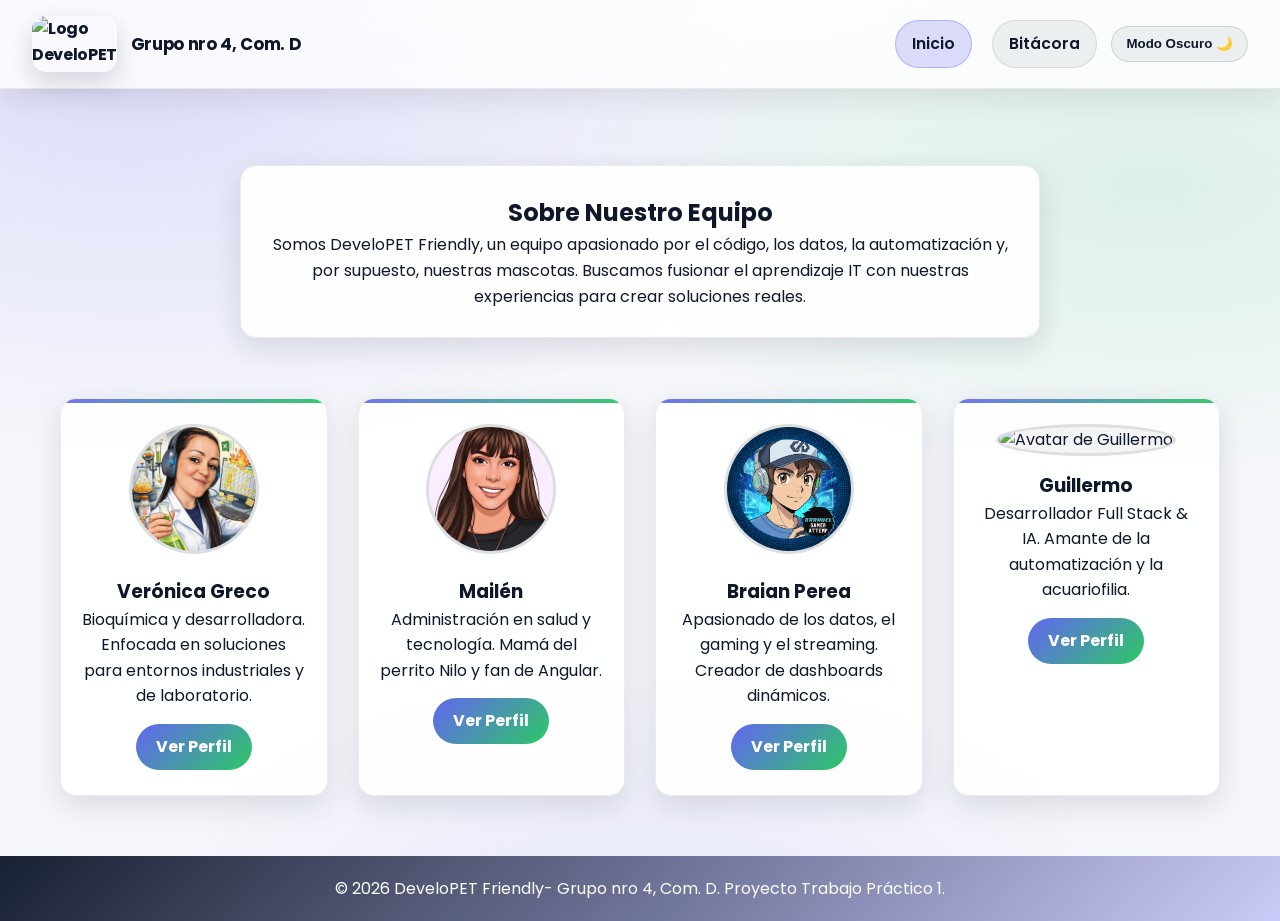
==== index.html @ 92421f8b "feat: actualizar estilos e integrar portafolios de Braian, Vero y Mailén" ====
<!DOCTYPE html>
<html lang="es">
<head>
    <meta charset="UTF-8">
    <meta name="viewport" content="width=device-width, initial-scale=1.0">
    <title>DeveloPET Friendly - TP1</title>
    <link rel="preconnect" href="https://fonts.googleapis.com">
    <link rel="preconnect" href="https://fonts.gstatic.com" crossorigin>
    <link href="https://fonts.googleapis.com/css2?family=Poppins:wght@300;400;500;600;700&family=Roboto:wght@400;700&display=swap" rel="stylesheet">
    <link rel="stylesheet" href="css/styles.css">
</head>
<body class="page-home">
    <header class="site-header">
        <div class="site-brand">
            <a class="brand" href="index.html" aria-label="Ir al inicio">
                <img src="img/logodev.jpeg" alt="Logo DeveloPET Friendly">
                <span class="brand-title">Grupo nro 4, Com. D</span>
            </a>
        </div>

        <nav class="site-nav" aria-label="Navegación principal">
            <ul class="site-links">
                <li><a href="index.html" aria-current="page">Inicio</a></li>
                <li><a href="bitacora.html">Bitácora</a></li>
            </ul>
            <button id="btn-theme" type="button">Modo Oscuro</button>
        </nav>
    </header>

    <main>
        <section class="team-presentation">
            <h2>Sobre Nuestro Equipo</h2>
            <p>Somos DeveloPET Friendly, un equipo apasionado por el código, los datos, la automatización y, por supuesto, nuestras mascotas. Buscamos fusionar el aprendizaje IT con nuestras experiencias para crear soluciones reales.</p>
        </section>

        <section class="team-cards">
            <article class="card card--vero">
                <img src="img/avatar-vero.jpeg" alt="Avatar de Verónica Greco" onerror="this.onerror=null;this.src='img/profile.jpg';">
                <h3>Verónica Greco</h3>
                <p>Bioquímica y desarrolladora. Enfocada en soluciones para entornos industriales y de laboratorio.</p>
                <a href="veronica.html" class="btn-perfil">Ver Perfil</a>
            </article>

            <article class="card card--mailen">
                <img src="img/avatar-mailen.png" alt="Avatar de Mailén" onerror="this.onerror=null;this.src='img/profile.jpg';">
                <h3>Mailén</h3>
                <p>Administración en salud y tecnología. Mamá del perrito Nilo y fan de Angular.</p>
                <a href="mailen.html" class="btn-perfil">Ver Perfil</a>
            </article>

            <article class="card card--braian">
                <img src="img/avatar-braian.png" alt="Avatar de Braian Perea" onerror="this.onerror=null;this.src='img/profile.jpg';">
                <h3>Braian Perea</h3>
                <p>Apasionado de los datos, el gaming y el streaming. Creador de dashboards dinámicos.</p>
                <a href="braian.html" class="btn-perfil">Ver Perfil</a>
            </article>

          <article class="card card--guillermo">
                <img src="img/profile.jpg" alt="Avatar de Guillermo">
                <h3>Guillermo</h3>
                <p>Desarrollador Full Stack & IA. Amante de la automatización y la acuariofilia.</p>
                <a href="guillermo.html" class="btn-perfil">Ver Perfil</a>
            </article>
        </section>
    </main>

    <footer>
        <p>&copy; 2026 DeveloPET Friendly- Grupo nro 4, Com. D. Proyecto Trabajo Práctico 1.</p>
    </footer>

    <script src="js/main.js"></script>
</body>
</html>
---- css/styles.css ----
/* =========================================
   1. RESET Y VARIABLES GLOBALES
   ========================================= */
* {
    margin: 0;
    padding: 0;
    box-sizing: border-box;
}

:root {
    /* Variables generales y del Index/Bitácora */
    --bg-color: #f6f7fb;
    --text-color: #0f172a;
    --header-bg: rgba(255, 255, 255, 0.78);
    --card-bg: rgba(255, 255, 255, 0.9);
    --primary-color: #0f172a;
    --hover-color: #111827;
    --secondary-color: #6366f1;
    
    /* Variables del portafolio individual */
    --accent-color: #22c55e;
    --light-bg: rgba(15, 23, 42, 0.04);
    --white: #ffffff;
    --shadow: 0 10px 30px rgba(15, 23, 42, 0.12);
    --transition: all 0.25s ease;
    --radius: 16px;
}

/* Variables para el Modo Oscuro */
body.dark-mode {
    --bg-color: #0b1020;
    --text-color: #e7eaf3;
    --header-bg: rgba(17, 24, 39, 0.72);
    --card-bg: rgba(17, 24, 39, 0.85);
    --primary-color: #6366f1;
    --hover-color: #4f46e5;
    --secondary-color: #6366f1;
    --light-bg: rgba(231, 234, 243, 0.06);
    --white: #0f172a;
}

/* =========================================
   2. ESTILOS BASE Y ESTRUCTURA (STICKY FOOTER)
   ========================================= */
body {
    font-family: 'Poppins', 'Roboto', sans-serif; /* Poppins principal, Roboto fallback */
    background-color: var(--bg-color);
    background-image:
        radial-gradient(1200px 600px at 10% 10%, rgba(99, 102, 241, 0.16), transparent 60%),
        radial-gradient(1000px 500px at 90% 20%, rgba(34, 197, 94, 0.12), transparent 60%),
        radial-gradient(900px 450px at 50% 100%, rgba(99, 102, 241, 0.10), transparent 55%);
    color: var(--text-color);
    line-height: 1.6;
    transition: background-color 0.3s ease, color 0.3s ease;
    
    /* Sticky Footer: Empuja el footer siempre abajo */
    min-height: 100vh; 
    display: flex;
    flex-direction: column; 
}

main {
    flex: 1; /* Ocupa el espacio restante */
    padding: 1.5rem 0 2.5rem;
}

.page-bitacora .lead {
    text-align: center;
    margin: 1rem auto 2rem;
    max-width: 70ch;
    color: rgba(15, 23, 42, 0.72);
}

body.dark-mode.page-bitacora .lead {
    color: rgba(231, 234, 243, 0.76);
}

.page-home main,
.page-bitacora main {
    padding-top: 2.25rem;
}

body.page-braian {
    --bg: #0b0f1a;
    --bg-2: #131a2b;
    --accent: #00e5ff;
    --accent-2: #7a29ff;
    --text: #e6f1ff;
    background: radial-gradient(1200px 600px at 20% 0%, #0f1730 0%, var(--bg) 60%) fixed,
                linear-gradient(160deg, var(--bg-2), var(--bg));
    color: var(--text);
    font-family: "Ubuntu", system-ui, -apple-system, "Segoe UI", Roboto, "Helvetica Neue", Arial, "Noto Sans", "Apple Color Emoji", "Segoe UI Emoji";
    overflow-x: hidden;
}

body.page-braian main {
    padding: 0;
}

body.page-veronica {
    font-family: "EB Garamond", serif;
    font-size: 1.2rem;
    margin: 0;
    padding: 20px;
    color: #333;
    background-image: url("../img/fondo.png");
    background-repeat: repeat;
    background-size: 700px;
}

body.page-veronica::before {
    content: "";
    position: fixed;
    inset: 0;
    background-color: rgba(255, 255, 255, 0.7);
    z-index: -1;
}

body.page-veronica .contenedor {
    max-width: 1300px;
    margin: 0 auto;
    padding: 0.5rem;
}

body.page-veronica main {
    padding: 0;
}

body.page-veronica header h1 {
    font-family: "Delius Unicase", cursive;
}

body.page-veronica header,
body.page-veronica footer {
    background-color: #457272;
    color: #ffffff;
    text-align: center;
    padding: 1rem;
}

body.page-veronica footer {
    margin-top: 0;
    background: #457272;
}

body.page-veronica nav {
    position: sticky;
    top: 0;
    z-index: 50;
}

body.page-veronica nav ul {
    display: flex;
    justify-content: space-around;
    list-style: none;
    background-color: #3c6e71;
    padding: 0.5rem;
    margin: 0;
}

body.page-veronica nav ul li a {
    color: #ffffff;
    text-decoration: none;
    margin: 0 1rem;
    font-size: 1.2rem;
    transition: color 0.3s ease;
}

body.page-veronica nav ul li a:hover {
    color: #d9d9d9;
}

body.page-veronica section {
    margin-bottom: 2rem;
    scroll-margin-top: 50px;
}

body.page-veronica h2 {
    font-size: 1.2rem;
    border: 2px solid #747976;
    padding: 2px;
    background-color: #dce4df;
    margin: 20px 0;
    text-indent: 5px;
    transition: filter 0.3s ease;
}

body.page-veronica h2:hover {
    filter: brightness(1.2) contrast(1.3) saturate(1.5);
}

body.page-veronica .icono-h2 {
    width: 24px;
    height: 24px;
    vertical-align: middle;
    margin-right: 8px;
    display: inline-block;
}

body.page-veronica img {
    max-width: 100%;
    height: auto;
    display: block;
}

body.page-veronica .sobre-mi-contenido {
    display: flex;
    align-items: center;
    gap: 30px;
}

body.page-veronica .sobre-mi-contenido img {
    max-width: 200px;
    height: auto;
    border-radius: 100px;
    flex-shrink: 0;
    transition: transform 0.5s ease;
}

body.page-veronica .sobre-mi-contenido img:hover {
    transform: rotate(360deg);
}

body.page-veronica .sobre-mi-contenido p {
    margin: 0;
    font-size: 1.5rem;
    align-self: center;
    text-align: justify;
}

body.page-veronica .tarjetas-container {
    display: flex;
    gap: 10rem;
    justify-content: center;
    flex-wrap: wrap;
    width: 100%;
}

body.page-veronica .peliculas-container {
    display: flex;
    gap: 5rem;
    justify-content: center;
    flex-wrap: wrap;
    width: 100%;
}

body.page-veronica .tarjeta,
body.page-veronica .pelicula {
    background-color: #add6cf;
    padding: 2rem;
    border-radius: 8px;
    margin-bottom: 20px;
    transition: transform 0.3s ease;
    text-align: justify;
}

body.page-veronica .pelicula {
    display: flex;
    flex-direction: column;
    justify-content: flex-start;
    align-items: center;
    gap: 0.5rem;
    flex-wrap: wrap;
    max-width: 500px;
    flex: 1 1 250px;
}

body.page-veronica .tarjeta {
    display: flex;
    flex-direction: row;
    align-items: center;
    gap: 1rem;
    max-width: 500px;
}

body.page-veronica .tarjeta:hover,
body.page-veronica .pelicula:hover {
    transform: scale(1.05);
}

body.page-veronica .pelicula h3 {
    align-self: center;
    margin-bottom: 0;
}

body.page-veronica .pelicula img {
    max-width: 60%;
    align-self: center;
}

body.page-veronica .tarjeta img {
    max-width: 40%;
}

body.page-veronica form {
    display: flex;
    flex-direction: column;
    max-width: 300px;
    margin-left: 0;
}

body.page-veronica form input,
body.page-veronica form button {
    margin: 0.5rem 0;
    padding: 0.5rem;
    font-family: inherit;
    font-size: 1rem;
}

body.page-veronica form button,
body.page-veronica button {
    background-color: #3c6e71;
    color: #ffffff;
    border: none;
    cursor: pointer;
    transition: background-color 0.3s ease;
}

body.page-veronica form button:hover,
body.page-veronica button:hover {
    background-color: #2f4f4f;
}

body.page-veronica footer .social-icons {
    margin: 1rem 0;
}

body.page-veronica footer .social-icons a {
    display: inline-block;
    margin: 0 1.5rem;
    transition: transform 0.3s ease, filter 0.3s ease;
}

body.page-veronica footer .social-icons img {
    width: 2rem;
    height: 2rem;
}

body.page-veronica footer .social-icons a:hover {
    transform: scale(1.3);
    filter: brightness(1.2);
}

@media (max-width: 768px) {
    body.page-veronica {
        padding: 10px;
    }

    body.page-veronica .contenedor {
        max-width: 100%;
        padding: 10px;
    }

    body.page-veronica h1 {
        font-size: 1.5rem;
    }

    body.page-veronica h2 {
        font-size: 1.2rem;
    }

    body.page-veronica h3 {
        font-size: 1.2rem;
    }

    body.page-veronica nav ul li {
        margin: 10px 0;
    }

    body.page-veronica nav ul li a {
        font-size: 1rem;
    }

    body.page-veronica .sobre-mi-contenido {
        flex-direction: column;
        text-align: justify;
    }

    body.page-veronica .sobre-mi-contenido img {
        max-width: 150px;
        margin-bottom: 10px;
    }

    body.page-veronica .sobre-mi-contenido p {
        font-size: 1.1rem;
        text-align: justify;
    }

    body.page-veronica .tarjetas-container {
        gap: 1rem;
    }

    body.page-veronica .tarjeta {
        flex-direction: column;
        text-align: justify;
    }

    body.page-veronica .tarjeta img {
        width: 100%;
        max-width: 250px;
        height: auto;
    }

    body.page-veronica .peliculas-container {
        gap: 1.5rem;
    }

    body.page-veronica footer .social-icons a {
        margin: 0 0.3rem;
    }

    body.page-veronica footer .social-icons img {
        width: 1.5rem;
        height: 1.5rem;
    }
}

body.page-mailen {
    font-family: "Roboto", sans-serif;
    line-height: 1.6;
    margin: 10px;
    color: #e0e0e0;
    background-color: #0b0218;
    background-image: none;
}

body.page-mailen main {
    padding: 0;
}

body.page-mailen h1 {
    text-align: center;
    margin-top: 20px;
    color: #9057b9;
}

body.page-mailen nav {
    position: sticky;
    top: 0;
    margin: 0;
    margin-bottom: 20px;
    z-index: 100;
    width: 100%;
    background-color: #190534;
}

body.page-mailen nav ul {
    display: flex;
    justify-content: center;
    list-style: none;
    background-color: #190534;
    padding: 1rem;
    margin: 0;
}

body.page-mailen nav a {
    color: #e0e0e0;
    text-decoration: none;
    margin: 0 15px;
    transition: color 0.3s ease;
    background: none;
    border: 0;
    padding: 0;
    border-radius: 0;
    box-shadow: none;
    display: inline;
    font-weight: 400;
}

body.page-mailen nav a:hover {
    color: #9057b9;
}

body.page-mailen #sobre-mi {
    text-align: center;
    padding: 1rem 1rem;
    max-width: 50rem;
    margin: 0 auto;
}

body.page-mailen h2 {
    font-size: 2rem;
    color: #9057b9;
    margin-left: 2rem;
    margin-bottom: 1rem;
}

body.page-mailen #sobre-mi img {
    width: 200px;
    height: 250px;
    border-radius: 50%;
    border: 5px solid #9057b9;
    object-fit: cover;
    margin-bottom: 1rem;
}

body.page-mailen #sobre-mi p {
    font-size: 1.2rem;
    line-height: 1.5;
    color: #e0e0e0;
}

body.page-mailen .flex-tarjetas-proyectos,
body.page-mailen .flex-tarjetas-peliculas {
    display: flex;
    flex-wrap: nowrap;
    gap: 20px;
    justify-content: space-around;
    padding: 20px;
}

body.page-mailen .tarjeta {
    background: rgb(219, 205, 225);
    color: #190534;
    border-radius: 10px;
    padding: 15px;
    width: 100%;
    max-width: 20rem;
    box-shadow: 0 4px 15px rgba(191, 152, 219, 0.4);
    transition: transform 0.3s ease;
}

body.page-mailen .tarjeta p {
    margin-top: 10px;
    font-size: 1rem;
    color: #582d90;
    padding: 0;
}

body.page-mailen .tarjeta:hover {
    transform: translateY(-10px);
    box-shadow: 0 4px 15px rgba(191, 152, 219, 0.4);
}

body.page-mailen .tarjeta img {
    width: 100%;
    height: 150px;
    object-fit: cover;
    border-radius: 6px;
}

body.page-mailen #habilidades {
    padding: 3rem 1rem;
    text-align: center;
}

body.page-mailen .contenedor-tabla {
    max-width: 50rem;
    margin: auto;
    overflow-x: auto;
    padding: 10px;
}

body.page-mailen .tabla-habilidades {
    width: 100%;
    max-width: 50rem;
    border-collapse: collapse;
    background-color: #190534;
    color: #e0e0e0;
}

body.page-mailen .tabla-habilidades th {
    background-color: #9057b9;
    color: #ffffff;
    font-weight: bold;
    text-transform: uppercase;
}

body.page-mailen .tabla-habilidades th,
body.page-mailen .tabla-habilidades td {
    padding: 1rem;
    text-align: center;
    border: 1px solid #9057b9;
}

body.page-mailen #contacto {
    padding: 3rem 1rem;
    text-align: center;
}

body.page-mailen form {
    display: flex;
    flex-direction: column;
    max-width: 30rem;
    margin: 0 auto;
    background-color: #2f0c5ce6;
    padding: 2rem;
    border-radius: 8px;
    box-shadow: 0 4px 15px rgba(191, 152, 219, 0.4);
    text-align: left;
}

body.page-mailen label {
    color: #e0e0e0;
    margin-bottom: 0.5rem;
    font-weight: bold;
}

body.page-mailen input,
body.page-mailen textarea {
    margin-bottom: 1.5rem;
    padding: 10px;
    border: 1px solid #9057b9;
    border-radius: 4px;
    background-color: rgba(255, 255, 255, 0.773);
    color: #190534;
    font-size: 1rem;
    font-family: inherit;
}

body.page-mailen .btn-enviar {
    background-color: #27ae60;
    color: #ffffff;
    border: none;
    padding: 10px;
    cursor: pointer;
    border-radius: 8px;
    font-weight: bold;
    transition: background-color 0.3s ease;
}

body.page-mailen .btn-enviar:hover {
    background-color: #219150;
}

body.page-mailen footer {
    text-align: center;
    padding: 20px;
    background-color: #190534;
    color: #ffffff;
    margin-top: 0;
}

@media (max-width: 600px) {
    body.page-mailen nav ul {
        flex-direction: row;
        flex-wrap: wrap;
        gap: 10px;
        padding: 10px;
    }

    body.page-mailen .tabla-habilidades th,
    body.page-mailen .tabla-habilidades td {
        padding: 0.5rem 0.2rem;
        font-size: 0.85rem;
        word-wrap: break-word;
    }

    body.page-mailen .flex-tarjetas-proyectos,
    body.page-mailen .flex-tarjetas-peliculas {
        flex-direction: column;
        align-items: center;
        flex-wrap: wrap;
    }

    body.page-mailen #contacto h2 {
        margin-left: 0;
    }
}

body.page-braian a {
    color: var(--accent);
    text-decoration: none;
}

body.page-braian a:hover {
    color: #9af8ff;
}

body.page-braian a:focus-visible {
    outline: 3px solid rgba(0, 229, 255, 0.35);
    outline-offset: 3px;
    border-radius: 10px;
}

body.page-braian header .brand-title {
    color: var(--text);
}

body.page-braian .navbar {
    backdrop-filter: saturate(140%) blur(6px);
    border-bottom: 1px solid rgba(122, 41, 255, 0.25);
    box-shadow: 0 0 0 1px rgba(0, 229, 255, 0.06) inset, 0 6px 30px rgba(0,0,0,0.35);
}

body.page-braian .navbar .nav-link {
    font-weight: 500;
}

body.page-braian .navbar .nav-link.active,
body.page-braian .navbar .nav-link:hover {
    color: var(--accent);
}

body.page-braian section {
    padding-top: 4rem;
    padding-bottom: 4rem;
    scroll-margin-top: 84px;
}

body.page-braian section h2 {
    font-weight: 700;
    letter-spacing: 0.5px;
    color: var(--text);
    text-shadow: 0 0 8px rgba(0, 229, 255, 0.5), 0 0 18px rgba(122, 41, 255, 0.35);
}

body.page-braian .card.bg-dark {
    background-color: #0f1a2b !important;
    border: 1px solid rgba(0, 229, 255, 0.12);
    box-shadow: 0 10px 24px rgba(0,0,0,0.35);
}

body.page-braian .card.bg-dark .card-title {
    color: var(--text);
}

body.page-braian .card.bg-dark .card-text {
    color: #cfe8ff;
}

body.page-braian .card.bg-dark:hover {
    transform: translateY(-4px);
    transition: transform .2s ease;
    border-color: rgba(122, 41, 255, 0.35);
}

body.page-braian .badge-accent {
    background: linear-gradient(45deg, var(--accent), var(--accent-2));
    color: #0b0f1a;
}

body.page-braian .table-dark {
    --bs-table-bg: #0f1a2b;
    --bs-table-striped-bg: #0c1422;
    --bs-table-striped-color: var(--text);
    --bs-table-color: var(--text);
}

body.page-braian .footer {
    border-top: 1px solid rgba(0, 229, 255, 0.1);
    background: #0b0f1a;
    color: #c9e6ff;
}

body.page-braian .avatar {
    border: 2px solid rgba(0, 229, 255, 0.25);
    box-shadow: 0 0 20px rgba(122, 41, 255, 0.25);
}

@media (max-width: 576px) {
    body.page-braian header img {
        max-height: 56px !important;
        height: auto !important;
        width: auto;
    }
    body.page-braian header .brand-title {
        font-size: 1rem;
    }
    body.page-braian .navbar .navbar-brand span {
        font-size: 1rem;
    }
    body.page-braian section {
        padding-top: 2rem;
        padding-bottom: 2rem;
        scroll-margin-top: 72px;
    }
    body.page-braian #habilidades .table {
        font-size: 0.9rem;
    }
    body.page-braian #contacto .btn {
        width: 100%;
    }
}

@media (min-width: 577px) and (max-width: 768px) {
    body.page-braian header img {
        max-height: 72px;
    }
    body.page-braian section {
        padding-top: 3rem;
        padding-bottom: 3rem;
    }
}

a {
    color: inherit;
}

a:focus-visible,
button:focus-visible {
    outline: 3px solid rgba(99, 102, 241, 0.55);
    outline-offset: 3px;
    border-radius: 12px;
}

body:not(.page-braian) .container {
    max-width: 1200px;
    margin: 0 auto;
    padding: 0 20px;
    width: 100%;
}

.section {
    padding: 4rem 0;
    border-bottom: 1px solid rgba(0,0,0,0.1);
}

.section h2 {
    text-align: center;
    margin-bottom: 2rem;
    color: var(--primary-color);
    font-size: 2rem;
    font-weight: 600;
}

/* =========================================
   3. CABECERA (HEADER) Y NAVEGACIÓN
   ========================================= */
.site-header {
    display: flex;
    justify-content: space-between;
    align-items: center;
    background-color: var(--header-bg);
    padding: 1rem 2rem;
    box-shadow: 0 10px 30px rgba(15, 23, 42, 0.10);
    position: sticky;
    top: 0;
    z-index: 120;
    border-bottom: 1px solid rgba(15, 23, 42, 0.08);
    backdrop-filter: blur(14px);
}

/* Variante Header Portafolio (Clase .header) */
.header {
    display: flex;
    justify-content: center; /* Centra el logo en el portafolio */
    align-items: center;
    background-color: var(--primary-color);
    color: #ffffff;
    padding: 1rem 2rem;
    box-shadow: 0 10px 30px rgba(15, 23, 42, 0.10);
}

body.dark-mode .site-header {
    border-bottom-color: rgba(231, 234, 243, 0.10);
}

.site-brand {
    display: flex;
    align-items: center;
}

.brand {
    display: inline-flex;
    align-items: center;
    gap: 0.85rem;
    text-decoration: none;
    color: var(--text-color);
    font-weight: 700;
    letter-spacing: -0.02em;
}

.brand img {
    width: 85px;
    height: 56px;
    border-radius: 14px;
    object-fit: cover;
    box-shadow: 0 10px 24px rgba(15, 23, 42, 0.16);
}

.brand-title {
    font-size: 1.05rem;
}

#paw-rain {
    position: fixed;
    inset: 0;
    pointer-events: none;
    overflow: hidden;
    z-index: 9999;
}

.paw-print {
    position: absolute;
    top: -60px;
    left: 50%;
    font-size: var(--paw-size, 20px);
    opacity: var(--paw-opacity, 0.8);
    transform: translate3d(0, -40px, 0) rotate(var(--paw-rot, 0deg));
    filter: drop-shadow(0 12px 18px rgba(15, 23, 42, 0.20));
    animation: paw-fall var(--paw-duration, 1.2s) ease-in var(--paw-delay, 0s) forwards;
    will-change: transform, opacity;
}

body.dark-mode .paw-print {
    filter: drop-shadow(0 14px 22px rgba(0, 0, 0, 0.45));
}

@keyframes paw-fall {
    0% {
        transform: translate3d(0, -40px, 0) rotate(var(--paw-rot, 0deg));
        opacity: 0;
    }
    12% {
        opacity: var(--paw-opacity, 0.8);
    }
    100% {
        transform: translate3d(var(--paw-drift, 0px), calc(100vh + 120px), 0) rotate(calc(var(--paw-rot, 0deg) + 80deg));
        opacity: 0;
    }
}

@media (prefers-reduced-motion: reduce) {
    #paw-rain {
        display: none;
    }
}

#page-loader {
    position: fixed;
    inset: 0;
    display: flex;
    align-items: center;
    justify-content: center;
    background: rgba(15, 23, 42, 0.26);
    backdrop-filter: blur(10px);
    opacity: 0;
    pointer-events: none;
    transition: opacity 0.2s ease;
    z-index: 10000;
}

body.dark-mode #page-loader {
    background: rgba(2, 6, 23, 0.55);
}

#page-loader[data-visible="true"] {
    opacity: 1;
    pointer-events: auto;
}

body.is-loading {
    overflow: hidden;
}

.loader-panel {
    width: min(520px, calc(100vw - 40px));
    background: var(--card-bg);
    border: 1px solid rgba(15, 23, 42, 0.10);
    border-radius: var(--radius);
    box-shadow: var(--shadow);
    padding: 16px 16px 14px;
    position: relative;
    overflow: hidden;
}

body.dark-mode .loader-panel {
    border-color: rgba(231, 234, 243, 0.10);
}

.loader-scan {
    position: absolute;
    inset: -40% -40%;
    background: linear-gradient(135deg, transparent 44%, rgba(99, 102, 241, 0.14) 50%, transparent 56%);
    animation: loader-scan 1.35s linear infinite;
    opacity: 0.9;
}

.loader-top {
    display: flex;
    align-items: center;
    justify-content: space-between;
    gap: 12px;
    position: relative;
    z-index: 1;
}

.loader-dots {
    display: inline-flex;
    align-items: center;
    gap: 6px;
}

.loader-dot {
    width: 10px;
    height: 10px;
    border-radius: 999px;
    background: rgba(15, 23, 42, 0.16);
}

body.dark-mode .loader-dot {
    background: rgba(231, 234, 243, 0.16);
}

.loader-dot.is-red { background: rgba(239, 68, 68, 0.75); }
.loader-dot.is-yellow { background: rgba(245, 158, 11, 0.75); }
.loader-dot.is-green { background: rgba(34, 197, 94, 0.75); }

.loader-title {
    font-weight: 700;
    letter-spacing: -0.01em;
}

.loader-code {
    margin-top: 12px;
    font-family: ui-monospace, SFMono-Regular, Menlo, Monaco, Consolas, "Liberation Mono", "Courier New", monospace;
    font-size: 0.9rem;
    color: rgba(15, 23, 42, 0.72);
    position: relative;
    z-index: 1;
}

body.dark-mode .loader-code {
    color: rgba(231, 234, 243, 0.78);
}

.loader-cursor {
    display: inline-block;
    width: 10px;
    margin-left: 2px;
    animation: loader-blink 1s steps(2) infinite;
}

.loader-bar {
    margin-top: 12px;
    height: 10px;
    border-radius: 999px;
    background: rgba(15, 23, 42, 0.06);
    border: 1px solid rgba(15, 23, 42, 0.10);
    overflow: hidden;
    position: relative;
    z-index: 1;
}

body.dark-mode .loader-bar {
    background: rgba(231, 234, 243, 0.08);
    border-color: rgba(231, 234, 243, 0.12);
}

.loader-bar::before {
    content: "";
    display: block;
    height: 100%;
    width: 45%;
    background: linear-gradient(90deg, rgba(99, 102, 241, 0), rgba(99, 102, 241, 0.65), rgba(34, 197, 94, 0.55), rgba(99, 102, 241, 0));
    animation: loader-bar 1.05s linear infinite;
}

@keyframes loader-bar {
    0% { transform: translateX(-120%); }
    100% { transform: translateX(260%); }
}

@keyframes loader-scan {
    0% { transform: translate3d(-18%, -18%, 0) rotate(0.0001deg); }
    100% { transform: translate3d(18%, 18%, 0) rotate(0.0001deg); }
}

@keyframes loader-blink {
    0%, 49% { opacity: 1; }
    50%, 100% { opacity: 0; }
}

@media (prefers-reduced-motion: reduce) {
    .loader-scan,
    .loader-bar::before,
    .loader-cursor {
        animation: none;
    }
}

.site-nav {
    display: flex;
    align-items: center;
    gap: 0.9rem;
    flex-wrap: wrap;
    justify-content: flex-end;
}

.site-links {
    list-style: none;
    display: flex;
    gap: 0.6rem;
    margin: 0;
    padding: 0;
    flex-wrap: wrap;
    align-items: center;
}

/* Menú de navegación principal (Botones estilo píldora) */
.site-header nav ul {
    list-style: none;
    display: flex;
    gap: 20px;
    justify-content: center;
    align-items: center;
}

.site-header nav a {
    text-decoration: none;
    font-size: 0.98rem;
    font-weight: 600;
    color: var(--text-color);
    background-color: rgba(15, 23, 42, 0.06);
    padding: 10px 16px;
    border-radius: 999px;
    transition: var(--transition);
    border: 1px solid rgba(15, 23, 42, 0.10);
    box-shadow: none;
    display: inline-block;
}

.site-header nav a:hover {
    background-color: rgba(99, 102, 241, 0.18);
    border-color: rgba(99, 102, 241, 0.22);
    transform: translateY(-1px);
}

.site-header nav a[aria-current="page"] {
    background-color: rgba(99, 102, 241, 0.22);
    border-color: rgba(99, 102, 241, 0.35);
}

body.dark-mode .site-header nav a {
    background-color: rgba(231, 234, 243, 0.08);
    border-color: rgba(231, 234, 243, 0.12);
}

body.dark-mode .site-header nav a:hover {
    background-color: rgba(99, 102, 241, 0.22);
    border-color: rgba(99, 102, 241, 0.28);
}

#btn-theme {
    appearance: none;
    border: 1px solid rgba(15, 23, 42, 0.12);
    background: rgba(15, 23, 42, 0.06);
    color: var(--text-color);
    padding: 10px 14px;
    border-radius: 999px;
    cursor: pointer;
    font-weight: 600;
    transition: var(--transition);
    line-height: 1;
}

#btn-theme:hover {
    transform: translateY(-1px);
    background: rgba(99, 102, 241, 0.18);
    border-color: rgba(99, 102, 241, 0.22);
}

body.dark-mode #btn-theme {
    border-color: rgba(231, 234, 243, 0.14);
    background: rgba(231, 234, 243, 0.08);
}

body.dark-mode #btn-theme:hover {
    background: rgba(99, 102, 241, 0.22);
    border-color: rgba(99, 102, 241, 0.28);
}

/* Sub-Navegación Portafolio (Clase .navbar) */
.navbar {
    background-color: var(--secondary-color);
    padding: 1rem 0;
    position: sticky;
    top: 0;
    z-index: 100;
}

.nav-menu {
    display: flex;
    justify-content: center;
    list-style: none;
    gap: 2rem;
    flex-wrap: wrap;
}

.nav-menu a {
    color: #ffffff;
    text-decoration: none;
    font-weight: 500;
    padding: 0.5rem 1rem;
    border-radius: 4px;
    transition: var(--transition);
    background-color: transparent;
    box-shadow: none;
}

.nav-menu a:hover {
    background-color: var(--primary-color);
    transform: translateY(-2px);
}

/* =========================================
   4. INDEX Y BITÁCORA (TP1)
   ========================================= */
.team-presentation {
    text-align: center;
    max-width: 800px;
    margin: 40px auto;
    padding: 28px 22px;
    background: var(--card-bg);
    border: 1px solid rgba(15, 23, 42, 0.08);
    border-radius: var(--radius);
    box-shadow: var(--shadow);
}

/* Grilla adaptable requerida por el TP */
.team-cards {
    display: grid;
    grid-template-columns: 1fr; 
    gap: 30px;
    padding: 20px;
    max-width: 1200px;
    margin: 0 auto;
    justify-items: center;
}

.team-cards .card {
    background-color: var(--card-bg);
    border-radius: var(--radius);
    box-shadow: var(--shadow);
    width: 100%;
    max-width: 280px;
    padding: 25px 20px;
    text-align: center;
    transition: transform 0.3s ease, box-shadow 0.3s ease;
    border: 1px solid rgba(15, 23, 42, 0.08);
    position: relative;
    overflow: hidden;
}

.team-cards .card::before {
    content: "";
    position: absolute;
    inset: 0 0 auto 0;
    height: 4px;
    background: linear-gradient(90deg, rgba(99, 102, 241, 0.9), rgba(34, 197, 94, 0.9));
}

.team-cards .card:hover {
    transform: translateY(-5px);
    box-shadow: 0 18px 45px rgba(15, 23, 42, 0.16);
}

.card--vero {
    --fx-chem: rgba(34, 197, 94, 0.32);
    --fx-tech: rgba(99, 102, 241, 0.30);
    --fx-grid: rgba(15, 23, 42, 0.06);
}

body.dark-mode .card--vero {
    --fx-grid: rgba(231, 234, 243, 0.08);
}

.card--vero::after {
    content: "";
    position: absolute;
    inset: 0;
    pointer-events: none;
    opacity: 0;
    transition: opacity 0.35s ease;
    background-image:
        radial-gradient(18px 18px at 12% 26%, var(--fx-chem), transparent 62%),
        radial-gradient(12px 12px at 82% 30%, var(--fx-chem), transparent 64%),
        radial-gradient(16px 16px at 70% 78%, rgba(34, 197, 94, 0.22), transparent 65%),
        radial-gradient(22px 22px at 22% 72%, rgba(99, 102, 241, 0.24), transparent 66%),
        radial-gradient(10px 10px at 58% 20%, rgba(99, 102, 241, 0.20), transparent 62%),
        repeating-linear-gradient(90deg, transparent 0 10px, var(--fx-grid) 10px 11px),
        repeating-linear-gradient(0deg, transparent 0 10px, var(--fx-grid) 10px 11px),
        linear-gradient(135deg, rgba(99, 102, 241, 0.16), rgba(34, 197, 94, 0.14));
    background-size:
        140px 220px,
        180px 260px,
        160px 240px,
        180px 260px,
        200px 260px,
        220px 220px,
        220px 220px,
        100% 100%;
    background-position:
        0 0,
        0 0,
        0 0,
        0 0,
        0 0,
        0 0,
        0 0,
        0 0;
    mix-blend-mode: normal;
}

.card--vero:hover::after,
.card--vero:focus-within::after {
    opacity: 1;
    animation: vero-react 2.8s linear infinite;
}

.card--vero:hover img,
.card--vero:focus-within img {
    box-shadow: 0 18px 42px rgba(34, 197, 94, 0.20), 0 18px 42px rgba(99, 102, 241, 0.16);
}

.card--vero:hover .btn-perfil,
.card--vero:focus-within .btn-perfil {
    background: linear-gradient(135deg, rgba(34, 197, 94, 0.95), rgba(99, 102, 241, 1));
}

.card--vero h3 {
    position: relative;
}

.card--vero:hover h3::after,
.card--vero:focus-within h3::after {
    content: "H2O + {code} → solución";
    display: block;
    margin-top: 0.25rem;
    font-size: 0.78rem;
    font-weight: 600;
    letter-spacing: 0.02em;
    color: rgba(15, 23, 42, 0.68);
    font-family: ui-monospace, SFMono-Regular, Menlo, Monaco, Consolas, "Liberation Mono", "Courier New", monospace;
}

body.dark-mode .card--vero:hover h3::after,
body.dark-mode .card--vero:focus-within h3::after {
    color: rgba(231, 234, 243, 0.72);
}

@keyframes vero-react {
    0% {
        background-position:
            0 0,
            0 0,
            0 0,
            0 0,
            0 0,
            0 0,
            0 0,
            0 0;
    }
    100% {
        background-position:
            120px 260px,
            -110px 220px,
            90px 240px,
            -140px 260px,
            130px 230px,
            0 220px,
            220px 0,
            0 0;
    }
}

@media (prefers-reduced-motion: reduce) {
    .card--vero:hover::after,
    .card--vero:focus-within::after {
        animation: none;
    }
}

.card--braian {
    --fx-cyan: rgba(34, 211, 238, 0.30);
    --fx-magenta: rgba(236, 72, 153, 0.22);
    --fx-grid: rgba(15, 23, 42, 0.07);
    --fx-scan: rgba(15, 23, 42, 0.05);
}

body.dark-mode .card--braian {
    --fx-grid: rgba(231, 234, 243, 0.10);
    --fx-scan: rgba(231, 234, 243, 0.08);
}

.card--braian::after {
    content: "";
    position: absolute;
    inset: 0;
    pointer-events: none;
    opacity: 0;
    transition: opacity 0.35s ease;
    background-image:
        repeating-linear-gradient(0deg, transparent 0 8px, var(--fx-scan) 8px 9px),
        repeating-linear-gradient(90deg, transparent 0 14px, var(--fx-grid) 14px 15px),
        linear-gradient(135deg, rgba(34, 211, 238, 0.16), rgba(236, 72, 153, 0.12)),
        radial-gradient(260px 200px at 20% 20%, var(--fx-cyan), transparent 62%),
        radial-gradient(260px 200px at 80% 75%, var(--fx-magenta), transparent 66%),
        linear-gradient(90deg,
            rgba(34, 211, 238, 0.00) 0%,
            rgba(34, 211, 238, 0.22) 14%,
            rgba(34, 211, 238, 0.00) 28%,
            rgba(236, 72, 153, 0.00) 46%,
            rgba(236, 72, 153, 0.18) 60%,
            rgba(236, 72, 153, 0.00) 76%,
            rgba(34, 211, 238, 0.00) 100%);
    background-size:
        100% 100%,
        220px 220px,
        100% 100%,
        100% 100%,
        100% 100%,
        220% 100%;
    background-position:
        0 0,
        0 0,
        0 0,
        0 0,
        0 0,
        0 0;
    mix-blend-mode: normal;
}

.card--braian:hover::after,
.card--braian:focus-within::after {
    opacity: 1;
    animation: braian-fx 2.4s linear infinite;
}

.card--braian:hover img,
.card--braian:focus-within img {
    box-shadow: 0 18px 42px rgba(34, 211, 238, 0.18), 0 18px 42px rgba(236, 72, 153, 0.12);
}

.card--braian:hover .btn-perfil,
.card--braian:focus-within .btn-perfil {
    background: linear-gradient(135deg, rgba(34, 211, 238, 0.95), rgba(236, 72, 153, 0.90));
}

.card--braian h3 {
    position: relative;
}

.card--braian:hover h3::after,
.card--braian:focus-within h3::after {
    content: "GG + SQL + </> → insights";
    display: block;
    margin-top: 0.25rem;
    font-size: 0.78rem;
    font-weight: 600;
    letter-spacing: 0.02em;
    color: rgba(15, 23, 42, 0.68);
    font-family: ui-monospace, SFMono-Regular, Menlo, Monaco, Consolas, "Liberation Mono", "Courier New", monospace;
}

body.dark-mode .card--braian:hover h3::after,
body.dark-mode .card--braian:focus-within h3::after {
    color: rgba(231, 234, 243, 0.72);
}

@keyframes braian-fx {
    0% {
        background-position:
            0 0,
            0 0,
            0 0,
            0 0,
            0 0,
            0 0;
    }
    100% {
        background-position:
            0 0,
            220px 0,
            0 0,
            0 0,
            0 0,
            -220% 0;
    }
}

@media (prefers-reduced-motion: reduce) {
    .card--braian:hover::after,
    .card--braian:focus-within::after {
        animation: none;
    }
}

.card--guillermo {
    --fx-water: rgba(56, 189, 248, 0.22);
    --fx-deep: rgba(34, 197, 94, 0.16);
    --fx-circuit: rgba(15, 23, 42, 0.06);
    --fx-bubble: rgba(255, 255, 255, 0.24);
}

body.dark-mode .card--guillermo {
    --fx-circuit: rgba(231, 234, 243, 0.10);
    --fx-bubble: rgba(231, 234, 243, 0.18);
}

.card--guillermo::after {
    content: "";
    position: absolute;
    inset: 0;
    pointer-events: none;
    opacity: 0;
    transition: opacity 0.35s ease;
    background-image:
        radial-gradient(10px 10px at 16% 78%, var(--fx-bubble), transparent 60%),
        radial-gradient(14px 14px at 74% 66%, rgba(255, 255, 255, 0.18), transparent 62%),
        radial-gradient(8px 8px at 64% 88%, rgba(255, 255, 255, 0.16), transparent 60%),
        radial-gradient(12px 12px at 30% 58%, rgba(255, 255, 255, 0.14), transparent 62%),
        radial-gradient(18px 18px at 86% 86%, rgba(255, 255, 255, 0.12), transparent 64%),
        repeating-linear-gradient(90deg, transparent 0 12px, var(--fx-circuit) 12px 13px),
        repeating-linear-gradient(0deg, transparent 0 12px, var(--fx-circuit) 12px 13px),
        radial-gradient(2px 2px at 18% 26%, rgba(99, 102, 241, 0.20), transparent 70%),
        radial-gradient(2px 2px at 76% 32%, rgba(99, 102, 241, 0.18), transparent 70%),
        radial-gradient(2px 2px at 52% 74%, rgba(34, 197, 94, 0.18), transparent 70%),
        linear-gradient(135deg, var(--fx-water), var(--fx-deep)),
        linear-gradient(0deg, rgba(56, 189, 248, 0.10), rgba(34, 197, 94, 0.06));
    background-size:
        220px 260px,
        240px 280px,
        200px 260px,
        260px 300px,
        240px 280px,
        220px 220px,
        220px 220px,
        220px 220px,
        220px 220px,
        220px 220px,
        100% 100%,
        100% 100%;
    background-position:
        0 0,
        0 0,
        0 0,
        0 0,
        0 0,
        0 0,
        0 0,
        0 0,
        0 0,
        0 0,
        0 0,
        0 0;
    mix-blend-mode: normal;
}

.card--guillermo:hover::after,
.card--guillermo:focus-within::after {
    opacity: 1;
    animation: guille-flow 3.4s linear infinite;
}

.card--guillermo:hover img,
.card--guillermo:focus-within img {
    box-shadow: 0 18px 42px rgba(56, 189, 248, 0.20), 0 18px 42px rgba(34, 197, 94, 0.12);
}

.card--guillermo:hover .btn-perfil,
.card--guillermo:focus-within .btn-perfil {
    background: linear-gradient(135deg, rgba(56, 189, 248, 0.95), rgba(34, 197, 94, 0.92));
}

.card--guillermo h3 {
    position: relative;
}

.card--guillermo:hover h3::after,
.card--guillermo:focus-within h3::after {
    content: "agent() + automatización → flujo";
    display: block;
    margin-top: 0.25rem;
    font-size: 0.78rem;
    font-weight: 600;
    letter-spacing: 0.02em;
    color: rgba(15, 23, 42, 0.68);
    font-family: ui-monospace, SFMono-Regular, Menlo, Monaco, Consolas, "Liberation Mono", "Courier New", monospace;
}

body.dark-mode .card--guillermo:hover h3::after,
body.dark-mode .card--guillermo:focus-within h3::after {
    color: rgba(231, 234, 243, 0.72);
}

@keyframes guille-flow {
    0% {
        background-position:
            0 0,
            0 0,
            0 0,
            0 0,
            0 0,
            0 0,
            0 0,
            0 0,
            0 0,
            0 0,
            0 0,
            0 0;
    }
    100% {
        background-position:
            120px -260px,
            -140px -280px,
            100px -260px,
            -160px -300px,
            130px -280px,
            220px 0,
            0 220px,
            220px 220px,
            0 220px,
            -220px 220px,
            0 0,
            0 0;
    }
}

@media (prefers-reduced-motion: reduce) {
    .card--guillermo:hover::after,
    .card--guillermo:focus-within::after {
        animation: none;
    }
}

.card--mailen {
    --fx-red: rgba(239, 68, 68, 0.22);
    --fx-heart: rgba(239, 68, 68, 0.16);
    --fx-health: rgba(16, 185, 129, 0.18);
    --fx-tech: rgba(99, 102, 241, 0.20);
    --fx-grid: rgba(15, 23, 42, 0.06);
}

body.dark-mode .card--mailen {
    --fx-grid: rgba(231, 234, 243, 0.10);
}

.card--mailen::after {
    content: "";
    position: absolute;
    inset: 0;
    pointer-events: none;
    opacity: 0;
    transition: opacity 0.35s ease;
    background-image:
        radial-gradient(18px 18px at 18% 22%, var(--fx-heart), transparent 62%),
        radial-gradient(22px 22px at 82% 28%, rgba(16, 185, 129, 0.16), transparent 64%),
        url("data:image/svg+xml,%3Csvg%20xmlns%3D%27http%3A//www.w3.org/2000/svg%27%20width%3D%27120%27%20height%3D%27120%27%20viewBox%3D%270%200%20120%20120%27%3E%3Cg%20fill%3D%27none%27%20stroke%3D%27%23ef4444%27%20stroke-opacity%3D%270.22%27%20stroke-width%3D%272%27%20stroke-linecap%3D%27round%27%20stroke-linejoin%3D%27round%27%3E%3Cpath%20d%3D%27M35%2084%20L60%2028%20L85%2084%27/%3E%3Cpath%20d%3D%27M45%2064%20H75%27/%3E%3C/g%3E%3Cg%20fill%3D%27none%27%20stroke%3D%27%2310b981%27%20stroke-opacity%3D%270.20%27%20stroke-width%3D%272%27%20stroke-linecap%3D%27round%27%20stroke-linejoin%3D%27round%27%3E%3Cpath%20d%3D%27M14%2064%20h18%20l8-10%20l10%2020%20l8-12%20h20%27/%3E%3C/g%3E%3Cg%20fill%3D%27none%27%20stroke%3D%27%236366f1%27%20stroke-opacity%3D%270.16%27%20stroke-width%3D%272%27%20stroke-linecap%3D%27round%27%3E%3Crect%20x%3D%2716%27%20y%3D%2716%27%20width%3D%2714%27%20height%3D%2714%27%20rx%3D%273%27/%3E%3Cpath%20d%3D%27M20%2024%20l3%203%20l5-6%27/%3E%3Cpath%20d%3D%27M92%2018%20v14%27/%3E%3Cpath%20d%3D%27M85%2025%20h14%27/%3E%3C/g%3E%3C/svg%3E"),
        repeating-linear-gradient(90deg, transparent 0 12px, var(--fx-grid) 12px 13px),
        repeating-linear-gradient(0deg, transparent 0 12px, var(--fx-grid) 12px 13px),
        linear-gradient(135deg, rgba(239, 68, 68, 0.12), rgba(16, 185, 129, 0.10), rgba(99, 102, 241, 0.10)),
        linear-gradient(135deg,
            rgba(239, 68, 68, 0.00) 0%,
            rgba(239, 68, 68, 0.20) 16%,
            rgba(239, 68, 68, 0.00) 34%,
            rgba(16, 185, 129, 0.00) 48%,
            rgba(16, 185, 129, 0.16) 62%,
            rgba(16, 185, 129, 0.00) 78%,
            rgba(99, 102, 241, 0.00) 100%);
    background-size:
        200px 260px,
        240px 280px,
        120px 120px,
        220px 220px,
        220px 220px,
        100% 100%,
        220% 220%;
    background-position:
        0 0,
        0 0,
        0 0,
        0 0,
        0 0,
        0 0,
        0 0;
    mix-blend-mode: normal;
}

.card--mailen:hover::after,
.card--mailen:focus-within::after {
    opacity: 1;
    animation: mailen-fx 2.9s linear infinite;
}

.card--mailen:hover img,
.card--mailen:focus-within img {
    box-shadow: 0 18px 42px rgba(239, 68, 68, 0.14), 0 18px 42px rgba(16, 185, 129, 0.12);
}

.card--mailen:hover .btn-perfil,
.card--mailen:focus-within .btn-perfil {
    background: linear-gradient(135deg, rgba(239, 68, 68, 0.92), rgba(16, 185, 129, 0.88), rgba(99, 102, 241, 0.92));
}

.card--mailen h3 {
    position: relative;
}

.card--mailen:hover h3::after,
.card--mailen:focus-within h3::after {
    content: "🐶 + Angular + salud → orden";
    display: block;
    margin-top: 0.25rem;
    font-size: 0.78rem;
    font-weight: 600;
    letter-spacing: 0.02em;
    color: rgba(15, 23, 42, 0.68);
    font-family: ui-monospace, SFMono-Regular, Menlo, Monaco, Consolas, "Liberation Mono", "Courier New", monospace;
}

body.dark-mode .card--mailen:hover h3::after,
body.dark-mode .card--mailen:focus-within h3::after {
    color: rgba(231, 234, 243, 0.72);
}

@keyframes mailen-fx {
    0% {
        background-position:
            0 0,
            0 0,
            0 0,
            0 0,
            0 0,
            0 0,
            0 0;
    }
    100% {
        background-position:
            120px 260px,
            -140px 280px,
            160px -240px,
            220px 0,
            0 220px,
            0 0,
            -220% 220%;
    }
}

@media (prefers-reduced-motion: reduce) {
    .card--mailen:hover::after,
    .card--mailen:focus-within::after {
        animation: none;
    }
}

.team-cards .card img {
    width: 130px;
    height: 130px;
    border-radius: 50%;
    object-fit: cover;
    border: 3px solid rgba(15, 23, 42, 0.10);
    margin-bottom: 15px;
    background: rgba(15, 23, 42, 0.04);
}

.btn-perfil {
    display: inline-block;
    margin-top: 15px;
    padding: 10px 20px;
    background: linear-gradient(135deg, rgba(99, 102, 241, 1), rgba(34, 197, 94, 0.95));
    color: #ffffff;
    text-decoration: none;
    border-radius: 25px;
    font-weight: bold;
    transition: var(--transition);
}

.btn-perfil:hover {
    filter: brightness(0.96);
    transform: translateY(-1px);
}

/* Bitácora */
.bitacora-container {
    max-width: 800px;
    margin: 2rem auto;
    padding: 0 2rem;
}

.bitacora-entry {
    background-color: var(--card-bg);
    padding: 1.5rem;
    margin-bottom: 1.5rem;
    border-radius: 8px;
    box-shadow: var(--shadow);
}

.bitacora-entry h3 {
    color: var(--primary-color);
    margin-top: 0;
}

/* =========================================
   5. PORTAFOLIO INDIVIDUAL (GUILLERMO)
   ========================================= */
.sobre-mi-content {
    display: flex;
    align-items: center;
    gap: 3rem;
    flex-wrap: wrap;
}

.perfil-img {
    flex: 1 1 300px;
    text-align: center;
}

.perfil-img img {
    width: 100%;
    max-width: 250px;
    border-radius: 50%;
    box-shadow: var(--shadow);
    border: 3px solid var(--secondary-color);
}

.perfil-texto {
    flex: 2 1 400px;
}

/* Tarjetas Proyectos y Películas/Discos */
.tarjetas-grid, .peliculas-grid {
    display: grid;
    grid-template-columns: repeat(auto-fit, minmax(280px, 1fr));
    gap: 2rem;
    margin-top: 2rem;
}

.tarjeta, .pelicula-card {
    background: var(--card-bg);
    border-radius: 8px;
    overflow: hidden;
    box-shadow: var(--shadow);
    transition: var(--transition);
}

.tarjeta:hover, .pelicula-card:hover {
    transform: translateY(-10px);
    box-shadow: 0 5px 20px rgba(0,0,0,0.2);
}

.tarjeta img, .pelicula-card img {
    width: 100%;
    height: 200px;
    object-fit: cover;
    transition: var(--transition);
    cursor: pointer; /* Lightbox */
}

.tarjeta:hover img, .pelicula-card:hover img {
    transform: scale(1.05);
    opacity: 0.8;
}

.tarjeta h3, .pelicula-card h3 {
    padding: 1rem 1rem 0.5rem;
    color: var(--primary-color);
    font-size: 1.2rem;
}

.tarjeta p, .pelicula-card p {
    padding: 0 1rem 1rem;
    font-size: 0.95rem;
}

/* Tabla Habilidades */
.habilidades-tabla {
    width: 100%;
    border-collapse: collapse;
    background: var(--card-bg);
    box-shadow: var(--shadow);
    border-radius: 8px;
    overflow: hidden;
}

.habilidades-tabla thead {
    background-color: var(--primary-color);
    color: #ffffff;
}

.habilidades-tabla th, .habilidades-tabla td {
    padding: 1rem;
    text-align: left;
    border: 1px solid #ddd;
}

.habilidades-tabla tbody tr:hover {
    background-color: rgba(0,0,0,0.02);
}

/* Formulario */
.contacto-form {
    max-width: 600px;
    margin: 0 auto;
    background: var(--card-bg);
    padding: 2rem;
    border-radius: 8px;
    box-shadow: var(--shadow);
}

.form-grupo {
    margin-bottom: 1.5rem;
}

.form-grupo label {
    display: block;
    margin-bottom: 0.5rem;
    font-weight: 500;
    color: var(--primary-color);
}

.form-grupo input {
    width: 100%;
    padding: 0.8rem;
    border: 2px solid #ddd;
    border-radius: 4px;
    font-size: 1rem;
    font-family: inherit;
}

.btn-submit {
    background-color: var(--secondary-color);
    color: #ffffff;
    border: none;
    padding: 1rem 2rem;
    font-size: 1.1rem;
    border-radius: 4px;
    cursor: pointer;
    font-weight: 500;
    width: 100%;
    transition: var(--transition);
}

.btn-submit:hover {
    background-color: var(--primary-color);
    transform: scale(1.02);
}

/* =========================================
   6. FOOTER Y MODAL LIGHTBOX
   ========================================= */
footer {
    text-align: center;
    width: 100%;
    padding: 20px 0;
    background: linear-gradient(135deg, rgba(15, 23, 42, 0.96), rgba(99, 102, 241, 0.30));
    color: #ffffff;
    margin-top: auto; 
}

.footer-content {
    display: flex;
    justify-content: space-between;
    align-items: center;
    flex-wrap: wrap;
    gap: 1rem;
}

.social-links a {
    color: #ffffff;
    text-decoration: none;
    margin-left: 15px;
    transition: var(--transition);
}

.social-links a:hover {
    color: var(--secondary-color);
}

/* Modal Lightbox */
.modal-lightbox {
    display: none;
    position: fixed;
    z-index: 9999;
    left: 0;
    top: 0;
    width: 100%;
    height: 100%;
    background-color: rgba(0, 0, 0, 0.85);
    justify-content: center;
    align-items: center;
}

.modal-contenido {
    max-width: 90%;
    max-height: 85vh;
    border-radius: 8px;
    box-shadow: 0 4px 15px rgba(0,0,0,0.5);
    animation: zoomIn 0.3s ease;
}

.cerrar-modal {
    position: absolute;
    top: 20px;
    right: 35px;
    color: #f1f1f1;
    font-size: 40px;
    font-weight: bold;
    cursor: pointer;
}

@keyframes zoomIn {
    from {transform: scale(0.8)} 
    to {transform: scale(1)}
}

/* =========================================
   7. MODO OSCURO (DARK MODE) COMPATIBILIDAD
   ========================================= */
body.dark-mode .team-cards .card,
body.dark-mode .tarjeta,
body.dark-mode .pelicula-card,
body.dark-mode .habilidades-tabla,
body.dark-mode .contacto-form {
    border: 1px solid rgba(231, 234, 243, 0.10);
}

body.dark-mode footer {
    background: linear-gradient(135deg, rgba(2, 6, 23, 0.96), rgba(165, 180, 252, 0.18));
    border-top: 1px solid rgba(231, 234, 243, 0.10);
}

/* =========================================
   8. MEDIA QUERIES (RESPONSIVE TP1)
   ========================================= */
/* Breakpoints exigidos por el TP para la portada */
@media (min-width: 900px) {
    .team-cards { grid-template-columns: repeat(2, 1fr); }
}

@media (min-width: 1200px) {
    .team-cards { grid-template-columns: repeat(4, 1fr); }
}

/* Ajustes para móviles generales */
@media (max-width: 768px) {
    .site-header {
        flex-direction: column;
        gap: 15px;
    }
    .site-nav {
        justify-content: center;
    }
    .sobre-mi-content {
        flex-direction: column;
        text-align: center;
    }
    .habilidades-tabla th, .habilidades-tabla td {
        padding: 0.5rem;
        font-size: 0.9rem;
    }
    .footer-content {
        flex-direction: column;
        justify-content: center;
    }
}
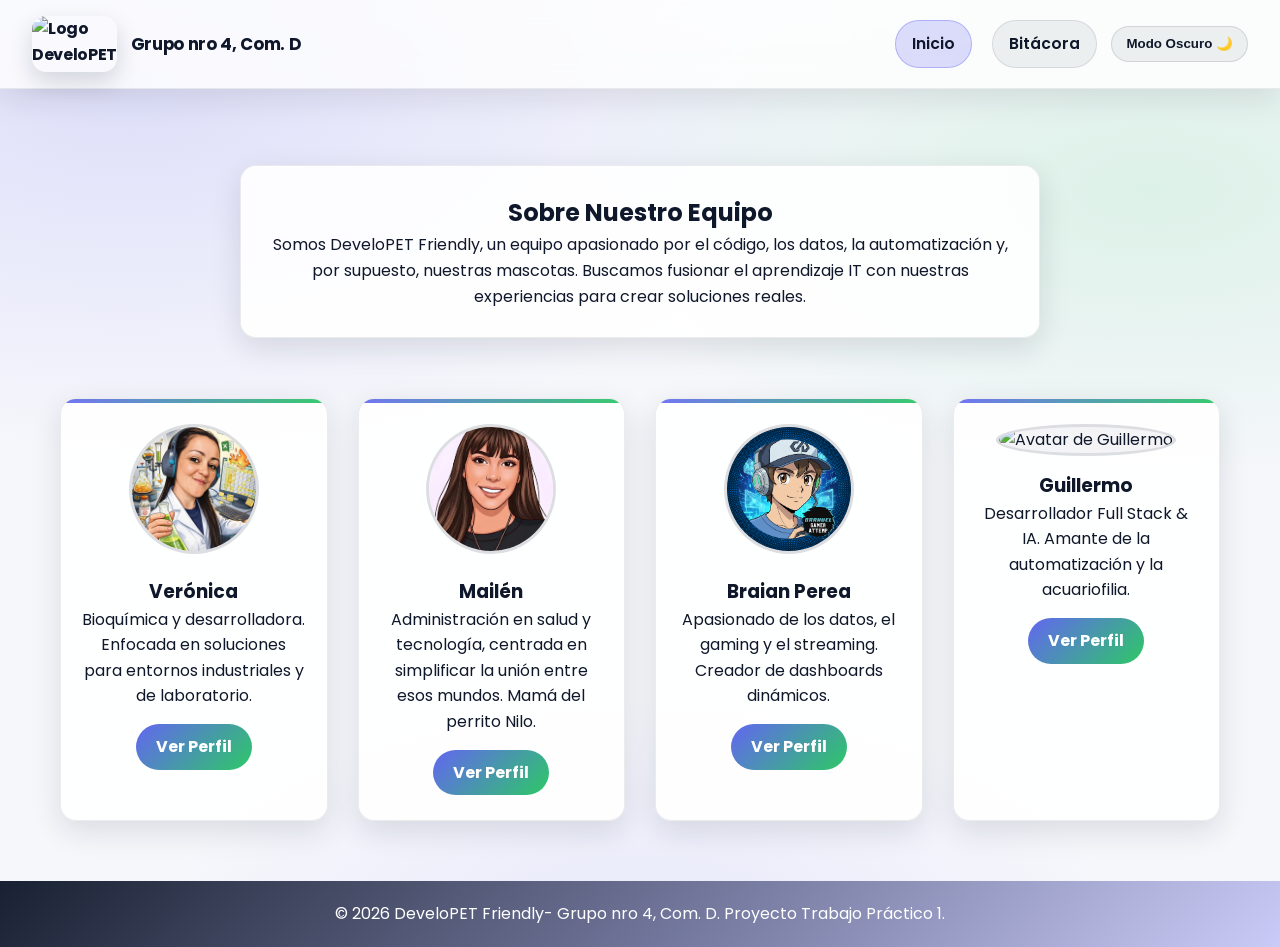
==== commit ce10a5df: "Merge pull request #3 from Grupo4-ComD/mai feat: update portfolio Mailén" ====
--- a/index.html
+++ b/index.html
@@ -36,7 +36,7 @@
         <section class="team-cards">
             <article class="card card--vero">
                 <img src="img/avatar-vero.jpeg" alt="Avatar de Verónica Greco" onerror="this.onerror=null;this.src='img/profile.jpg';">
-                <h3>Verónica Greco</h3>
+                <h3>Verónica</h3>
                 <p>Bioquímica y desarrolladora. Enfocada en soluciones para entornos industriales y de laboratorio.</p>
                 <a href="veronica.html" class="btn-perfil">Ver Perfil</a>
             </article>
@@ -44,7 +44,7 @@
             <article class="card card--mailen">
                 <img src="img/avatar-mailen.png" alt="Avatar de Mailén" onerror="this.onerror=null;this.src='img/profile.jpg';">
                 <h3>Mailén</h3>
-                <p>Administración en salud y tecnología. Mamá del perrito Nilo y fan de Angular.</p>
+                <p>Administración en salud y tecnología, centrada en simplificar la unión entre esos mundos. Mamá del perrito Nilo.</p>
                 <a href="mailen.html" class="btn-perfil">Ver Perfil</a>
             </article>
 
--- a/css/styles.css
+++ b/css/styles.css
@@ -16,7 +16,7 @@
     --primary-color: #0f172a;
     --hover-color: #111827;
     --secondary-color: #6366f1;
-    
+
     /* Variables del portafolio individual */
     --accent-color: #22c55e;
     --light-bg: rgba(15, 23, 42, 0.04);
@@ -43,7 +43,8 @@
    2. ESTILOS BASE Y ESTRUCTURA (STICKY FOOTER)
    ========================================= */
 body {
-    font-family: 'Poppins', 'Roboto', sans-serif; /* Poppins principal, Roboto fallback */
+    font-family: 'Poppins', 'Roboto', sans-serif;
+    /* Poppins principal, Roboto fallback */
     background-color: var(--bg-color);
     background-image:
         radial-gradient(1200px 600px at 10% 10%, rgba(99, 102, 241, 0.16), transparent 60%),
@@ -52,15 +53,16 @@
     color: var(--text-color);
     line-height: 1.6;
     transition: background-color 0.3s ease, color 0.3s ease;
-    
+
     /* Sticky Footer: Empuja el footer siempre abajo */
-    min-height: 100vh; 
+    min-height: 100vh;
     display: flex;
-    flex-direction: column; 
+    flex-direction: column;
 }
 
 main {
-    flex: 1; /* Ocupa el espacio restante */
+    flex: 1;
+    /* Ocupa el espacio restante */
     padding: 1.5rem 0 2.5rem;
 }
 
@@ -87,7 +89,7 @@
     --accent-2: #7a29ff;
     --text: #e6f1ff;
     background: radial-gradient(1200px 600px at 20% 0%, #0f1730 0%, var(--bg) 60%) fixed,
-                linear-gradient(160deg, var(--bg-2), var(--bg));
+        linear-gradient(160deg, var(--bg-2), var(--bg));
     color: var(--text);
     font-family: "Ubuntu", system-ui, -apple-system, "Segoe UI", Roboto, "Helvetica Neue", Arial, "Noto Sans", "Apple Color Emoji", "Segoe UI Emoji";
     overflow-x: hidden;
@@ -221,6 +223,7 @@
     transform: rotate(360deg);
 }
 
+
 body.page-veronica .sobre-mi-contenido p {
     margin: 0;
     font-size: 1.5rem;
@@ -246,7 +249,7 @@
 
 body.page-veronica .tarjeta,
 body.page-veronica .pelicula {
-    background-color: #add6cf;
+    background-color: #bfd6d3;
     padding: 2rem;
     border-radius: 8px;
     margin-bottom: 20px;
@@ -292,11 +295,79 @@
     max-width: 40%;
 }
 
+body.page-veronica #mi-manada .manada-contenedor {
+    display: flex;
+    justify-content: space-around;
+    gap: 1.875rem;
+    flex-wrap: wrap;
+}
+
+body.page-veronica #mi-manada .mascota {
+    text-align: center;
+    position: relative;
+}
+
+body.page-veronica #mi-manada .mascota img {
+    width: 11rem;
+    height: 14rem;
+    border-radius: 1rem;
+    /* esquinas suaves */
+}
+
+body.page-veronica #mi-manada .mascota p {
+    margin-top: 0.5rem;
+}
+
+body.page-veronica #mi-manada .mascota img.latido {
+    animation: latido 1s ease;
+    box-shadow: 0 0 20px rgba(13, 212, 73, 0.6);
+}
+
+@keyframes latido {
+    0% {
+        transform: scale(1);
+    }
+
+    50% {
+        transform: scale(1.2);
+    }
+
+    100% {
+        transform: scale(1);
+    }
+}
+
+.patita {
+    position: absolute;
+    font-size: 2.5rem;
+    pointer-events: none;
+    animation: flotar 1s ease forwards;
+    text-shadow: 0 0 8px black;
+    opacity: 1;
+}
+
+@keyframes flotar {
+    0% {
+        opacity: 1;
+        transform: translateY(0) scale(1.2);
+        /* 👈 arranca más visible */
+    }
+
+    20% {
+        opacity: 1;
+    }
+
+    100% {
+        opacity: 0;
+        transform: translateY(-50px) scale(1.5);
+    }
+}
+
 body.page-veronica form {
     display: flex;
     flex-direction: column;
     max-width: 300px;
-    margin-left: 0;
+    margin: 0 auto;
 }
 
 body.page-veronica form input,
@@ -342,6 +413,13 @@
 }
 
 @media (max-width: 768px) {
+    body.page-veronica nav ul {
+        flex-direction: row;
+        flex-wrap: wrap;
+        gap: 10px;
+        padding: 10px;
+    }
+
     body.page-veronica {
         padding: 10px;
     }
@@ -631,6 +709,35 @@
     margin-top: 0;
 }
 
+/* Validación del formulario */
+body.page-mailen .input-error {
+    border: 2px solid #e74c3c;
+    background-color: rgba(231, 76, 60, 0.08);
+}
+
+body.page-mailen .input-ok {
+    border: 2px solid #27ae60;
+    background-color: rgba(39, 174, 96, 0.08);
+}
+
+body.page-mailen .msg-error {
+    color: #e74c3c;
+    font-size: 0.85rem;
+    margin-bottom: 0.5rem;
+    display: block;
+}
+
+body.page-mailen .form-exito {
+    color: #27ae60;
+    font-weight: bold;
+    margin-top: 1rem;
+    font-size: 1rem;
+}
+
+body.page-mailen section {
+    scroll-margin-top: 60px;
+}
+
 @media (max-width: 600px) {
     body.page-mailen nav ul {
         flex-direction: row;
@@ -656,6 +763,7 @@
     body.page-mailen #contacto h2 {
         margin-left: 0;
     }
+
 }
 
 body.page-braian a {
@@ -680,7 +788,7 @@
 body.page-braian .navbar {
     backdrop-filter: saturate(140%) blur(6px);
     border-bottom: 1px solid rgba(122, 41, 255, 0.25);
-    box-shadow: 0 0 0 1px rgba(0, 229, 255, 0.06) inset, 0 6px 30px rgba(0,0,0,0.35);
+    box-shadow: 0 0 0 1px rgba(0, 229, 255, 0.06) inset, 0 6px 30px rgba(0, 0, 0, 0.35);
 }
 
 body.page-braian .navbar .nav-link {
@@ -708,7 +816,7 @@
 body.page-braian .card.bg-dark {
     background-color: #0f1a2b !important;
     border: 1px solid rgba(0, 229, 255, 0.12);
-    box-shadow: 0 10px 24px rgba(0,0,0,0.35);
+    box-shadow: 0 10px 24px rgba(0, 0, 0, 0.35);
 }
 
 body.page-braian .card.bg-dark .card-title {
@@ -754,20 +862,25 @@
         height: auto !important;
         width: auto;
     }
+
     body.page-braian header .brand-title {
         font-size: 1rem;
     }
+
     body.page-braian .navbar .navbar-brand span {
         font-size: 1rem;
     }
+
     body.page-braian section {
         padding-top: 2rem;
         padding-bottom: 2rem;
         scroll-margin-top: 72px;
     }
+
     body.page-braian #habilidades .table {
         font-size: 0.9rem;
     }
+
     body.page-braian #contacto .btn {
         width: 100%;
     }
@@ -777,6 +890,7 @@
     body.page-braian header img {
         max-height: 72px;
     }
+
     body.page-braian section {
         padding-top: 3rem;
         padding-bottom: 3rem;
@@ -803,7 +917,7 @@
 
 .section {
     padding: 4rem 0;
-    border-bottom: 1px solid rgba(0,0,0,0.1);
+    border-bottom: 1px solid rgba(0, 0, 0, 0.1);
 }
 
 .section h2 {
@@ -834,7 +948,8 @@
 /* Variante Header Portafolio (Clase .header) */
 .header {
     display: flex;
-    justify-content: center; /* Centra el logo en el portafolio */
+    justify-content: center;
+    /* Centra el logo en el portafolio */
     align-items: center;
     background-color: var(--primary-color);
     color: #ffffff;
@@ -902,9 +1017,11 @@
         transform: translate3d(0, -40px, 0) rotate(var(--paw-rot, 0deg));
         opacity: 0;
     }
+
     12% {
         opacity: var(--paw-opacity, 0.8);
     }
+
     100% {
         transform: translate3d(var(--paw-drift, 0px), calc(100vh + 120px), 0) rotate(calc(var(--paw-rot, 0deg) + 80deg));
         opacity: 0;
@@ -993,9 +1110,17 @@
     background: rgba(231, 234, 243, 0.16);
 }
 
-.loader-dot.is-red { background: rgba(239, 68, 68, 0.75); }
-.loader-dot.is-yellow { background: rgba(245, 158, 11, 0.75); }
-.loader-dot.is-green { background: rgba(34, 197, 94, 0.75); }
+.loader-dot.is-red {
+    background: rgba(239, 68, 68, 0.75);
+}
+
+.loader-dot.is-yellow {
+    background: rgba(245, 158, 11, 0.75);
+}
+
+.loader-dot.is-green {
+    background: rgba(34, 197, 94, 0.75);
+}
 
 .loader-title {
     font-weight: 700;
@@ -1048,21 +1173,40 @@
 }
 
 @keyframes loader-bar {
-    0% { transform: translateX(-120%); }
-    100% { transform: translateX(260%); }
+    0% {
+        transform: translateX(-120%);
+    }
+
+    100% {
+        transform: translateX(260%);
+    }
 }
 
 @keyframes loader-scan {
-    0% { transform: translate3d(-18%, -18%, 0) rotate(0.0001deg); }
-    100% { transform: translate3d(18%, 18%, 0) rotate(0.0001deg); }
+    0% {
+        transform: translate3d(-18%, -18%, 0) rotate(0.0001deg);
+    }
+
+    100% {
+        transform: translate3d(18%, 18%, 0) rotate(0.0001deg);
+    }
 }
 
 @keyframes loader-blink {
-    0%, 49% { opacity: 1; }
-    50%, 100% { opacity: 0; }
+
+    0%,
+    49% {
+        opacity: 1;
+    }
+
+    50%,
+    100% {
+        opacity: 0;
+    }
 }
 
 @media (prefers-reduced-motion: reduce) {
+
     .loader-scan,
     .loader-bar::before,
     .loader-cursor {
@@ -1211,7 +1355,7 @@
 /* Grilla adaptable requerida por el TP */
 .team-cards {
     display: grid;
-    grid-template-columns: 1fr; 
+    grid-template-columns: 1fr;
     gap: 30px;
     padding: 20px;
     max-width: 1200px;
@@ -1342,6 +1486,7 @@
             0 0,
             0 0;
     }
+
     100% {
         background-position:
             120px 260px,
@@ -1356,6 +1501,7 @@
 }
 
 @media (prefers-reduced-motion: reduce) {
+
     .card--vero:hover::after,
     .card--vero:focus-within::after {
         animation: none;
@@ -1459,6 +1605,7 @@
             0 0,
             0 0;
     }
+
     100% {
         background-position:
             0 0,
@@ -1471,6 +1618,7 @@
 }
 
 @media (prefers-reduced-motion: reduce) {
+
     .card--braian:hover::after,
     .card--braian:focus-within::after {
         animation: none;
@@ -1591,6 +1739,7 @@
             0 0,
             0 0;
     }
+
     100% {
         background-position:
             120px -260px,
@@ -1609,6 +1758,7 @@
 }
 
 @media (prefers-reduced-motion: reduce) {
+
     .card--guillermo:hover::after,
     .card--guillermo:focus-within::after {
         animation: none;
@@ -1690,7 +1840,7 @@
 
 .card--mailen:hover h3::after,
 .card--mailen:focus-within h3::after {
-    content: "🐶 + Angular + salud → orden";
+    content: "🐶 + Tecnología + salud → orden";
     display: block;
     margin-top: 0.25rem;
     font-size: 0.78rem;
@@ -1716,6 +1866,7 @@
             0 0,
             0 0;
     }
+
     100% {
         background-position:
             120px 260px,
@@ -1729,6 +1880,7 @@
 }
 
 @media (prefers-reduced-motion: reduce) {
+
     .card--mailen:hover::after,
     .card--mailen:focus-within::after {
         animation: none;
@@ -1782,6 +1934,128 @@
     margin-top: 0;
 }
 
+.roadmap {
+    position: relative;
+    margin: 2.2rem auto 0;
+    padding-left: 2.5rem;
+    display: grid;
+    gap: 1.3rem;
+}
+
+.roadmap::before {
+    content: "";
+    position: absolute;
+    left: 12px;
+    top: 10px;
+    bottom: 12px;
+    width: 3px;
+    border-radius: 999px;
+    background: linear-gradient(180deg, rgba(99, 102, 241, 0.95), rgba(34, 197, 94, 0.9));
+}
+
+.roadmap-step {
+    position: relative;
+    background: var(--card-bg);
+    border: 1px solid rgba(15, 23, 42, 0.10);
+    border-radius: 14px;
+    box-shadow: var(--shadow);
+    padding: 1rem 1rem 1.1rem;
+    cursor: default;
+    transition: transform 0.25s ease, box-shadow 0.25s ease, border-color 0.25s ease;
+    outline: none;
+}
+
+.roadmap-step::before {
+    content: "";
+    position: absolute;
+    left: -31px;
+    top: 16px;
+    width: 14px;
+    height: 14px;
+    border-radius: 999px;
+    background: linear-gradient(135deg, rgba(99, 102, 241, 1), rgba(34, 197, 94, 0.95));
+    box-shadow: 0 0 0 4px rgba(99, 102, 241, 0.18), 0 0 0 9px rgba(99, 102, 241, 0.08);
+}
+
+.roadmap-step:hover,
+.roadmap-step:focus-visible {
+    transform: translateY(-2px);
+    border-color: rgba(99, 102, 241, 0.35);
+    box-shadow: 0 16px 35px rgba(15, 23, 42, 0.14);
+}
+
+.roadmap-date {
+    display: inline-block;
+    padding: 0.2rem 0.65rem;
+    border-radius: 999px;
+    font-size: 0.8rem;
+    font-weight: 700;
+    letter-spacing: 0.02em;
+    color: #ffffff;
+    background: linear-gradient(135deg, rgba(99, 102, 241, 1), rgba(34, 197, 94, 0.95));
+}
+
+.roadmap-title {
+    margin: 0.65rem 0 0;
+    font-size: 1.05rem;
+    color: var(--primary-color);
+}
+
+.roadmap-tooltip {
+    position: absolute;
+    left: calc(100% + 14px);
+    top: 50%;
+    transform: translateY(-50%) translateX(-8px);
+    width: min(360px, 56vw);
+    padding: 0.8rem 0.9rem;
+    border-radius: 12px;
+    border: 1px solid rgba(15, 23, 42, 0.10);
+    background: rgba(255, 255, 255, 0.96);
+    color: #1f2937;
+    font-size: 0.93rem;
+    line-height: 1.4;
+    box-shadow: 0 14px 30px rgba(15, 23, 42, 0.18);
+    opacity: 0;
+    pointer-events: none;
+    transition: opacity 0.2s ease, transform 0.2s ease;
+    z-index: 5;
+}
+
+.roadmap-tooltip::before {
+    content: "";
+    position: absolute;
+    left: -7px;
+    top: 50%;
+    width: 12px;
+    height: 12px;
+    transform: translateY(-50%) rotate(45deg);
+    background: rgba(255, 255, 255, 0.96);
+    border-left: 1px solid rgba(15, 23, 42, 0.10);
+    border-bottom: 1px solid rgba(15, 23, 42, 0.10);
+}
+
+.roadmap-step:hover .roadmap-tooltip,
+.roadmap-step:focus-visible .roadmap-tooltip {
+    opacity: 1;
+    transform: translateY(-50%) translateX(0);
+}
+
+body.dark-mode .roadmap-step {
+    border-color: rgba(231, 234, 243, 0.12);
+}
+
+body.dark-mode .roadmap-tooltip {
+    background: rgba(17, 24, 39, 0.96);
+    color: rgba(231, 234, 243, 0.93);
+    border-color: rgba(231, 234, 243, 0.14);
+}
+
+body.dark-mode .roadmap-tooltip::before {
+    background: rgba(17, 24, 39, 0.96);
+    border-left-color: rgba(231, 234, 243, 0.14);
+    border-bottom-color: rgba(231, 234, 243, 0.14);
+}
+
 /* =========================================
    5. PORTAFOLIO INDIVIDUAL (GUILLERMO)
    ========================================= */
@@ -1810,14 +2084,16 @@
 }
 
 /* Tarjetas Proyectos y Películas/Discos */
-.tarjetas-grid, .peliculas-grid {
+.tarjetas-grid,
+.peliculas-grid {
     display: grid;
     grid-template-columns: repeat(auto-fit, minmax(280px, 1fr));
     gap: 2rem;
     margin-top: 2rem;
 }
 
-.tarjeta, .pelicula-card {
+.tarjeta,
+.pelicula-card {
     background: var(--card-bg);
     border-radius: 8px;
     overflow: hidden;
@@ -1825,31 +2101,37 @@
     transition: var(--transition);
 }
 
-.tarjeta:hover, .pelicula-card:hover {
+.tarjeta:hover,
+.pelicula-card:hover {
     transform: translateY(-10px);
-    box-shadow: 0 5px 20px rgba(0,0,0,0.2);
-}
-
-.tarjeta img, .pelicula-card img {
+    box-shadow: 0 5px 20px rgba(0, 0, 0, 0.2);
+}
+
+.tarjeta img,
+.pelicula-card img {
     width: 100%;
     height: 200px;
     object-fit: cover;
     transition: var(--transition);
-    cursor: pointer; /* Lightbox */
-}
-
-.tarjeta:hover img, .pelicula-card:hover img {
+    cursor: pointer;
+    /* Lightbox */
+}
+
+.tarjeta:hover img,
+.pelicula-card:hover img {
     transform: scale(1.05);
     opacity: 0.8;
 }
 
-.tarjeta h3, .pelicula-card h3 {
+.tarjeta h3,
+.pelicula-card h3 {
     padding: 1rem 1rem 0.5rem;
     color: var(--primary-color);
     font-size: 1.2rem;
 }
 
-.tarjeta p, .pelicula-card p {
+.tarjeta p,
+.pelicula-card p {
     padding: 0 1rem 1rem;
     font-size: 0.95rem;
 }
@@ -1869,14 +2151,15 @@
     color: #ffffff;
 }
 
-.habilidades-tabla th, .habilidades-tabla td {
+.habilidades-tabla th,
+.habilidades-tabla td {
     padding: 1rem;
     text-align: left;
     border: 1px solid #ddd;
 }
 
 .habilidades-tabla tbody tr:hover {
-    background-color: rgba(0,0,0,0.02);
+    background-color: rgba(0, 0, 0, 0.02);
 }
 
 /* Formulario */
@@ -1936,7 +2219,7 @@
     padding: 20px 0;
     background: linear-gradient(135deg, rgba(15, 23, 42, 0.96), rgba(99, 102, 241, 0.30));
     color: #ffffff;
-    margin-top: auto; 
+    margin-top: auto;
 }
 
 .footer-content {
@@ -1976,7 +2259,7 @@
     max-width: 90%;
     max-height: 85vh;
     border-radius: 8px;
-    box-shadow: 0 4px 15px rgba(0,0,0,0.5);
+    box-shadow: 0 4px 15px rgba(0, 0, 0, 0.5);
     animation: zoomIn 0.3s ease;
 }
 
@@ -1991,8 +2274,13 @@
 }
 
 @keyframes zoomIn {
-    from {transform: scale(0.8)} 
-    to {transform: scale(1)}
+    from {
+        transform: scale(0.8)
+    }
+
+    to {
+        transform: scale(1)
+    }
 }
 
 /* =========================================
@@ -2016,11 +2304,15 @@
    ========================================= */
 /* Breakpoints exigidos por el TP para la portada */
 @media (min-width: 900px) {
-    .team-cards { grid-template-columns: repeat(2, 1fr); }
+    .team-cards {
+        grid-template-columns: repeat(2, 1fr);
+    }
 }
 
 @media (min-width: 1200px) {
-    .team-cards { grid-template-columns: repeat(4, 1fr); }
+    .team-cards {
+        grid-template-columns: repeat(4, 1fr);
+    }
 }
 
 /* Ajustes para móviles generales */
@@ -2029,19 +2321,24 @@
         flex-direction: column;
         gap: 15px;
     }
+
     .site-nav {
         justify-content: center;
     }
+
     .sobre-mi-content {
         flex-direction: column;
         text-align: center;
     }
-    .habilidades-tabla th, .habilidades-tabla td {
+
+    .habilidades-tabla th,
+    .habilidades-tabla td {
         padding: 0.5rem;
         font-size: 0.9rem;
     }
+
     .footer-content {
         flex-direction: column;
         justify-content: center;
     }
-}
+}
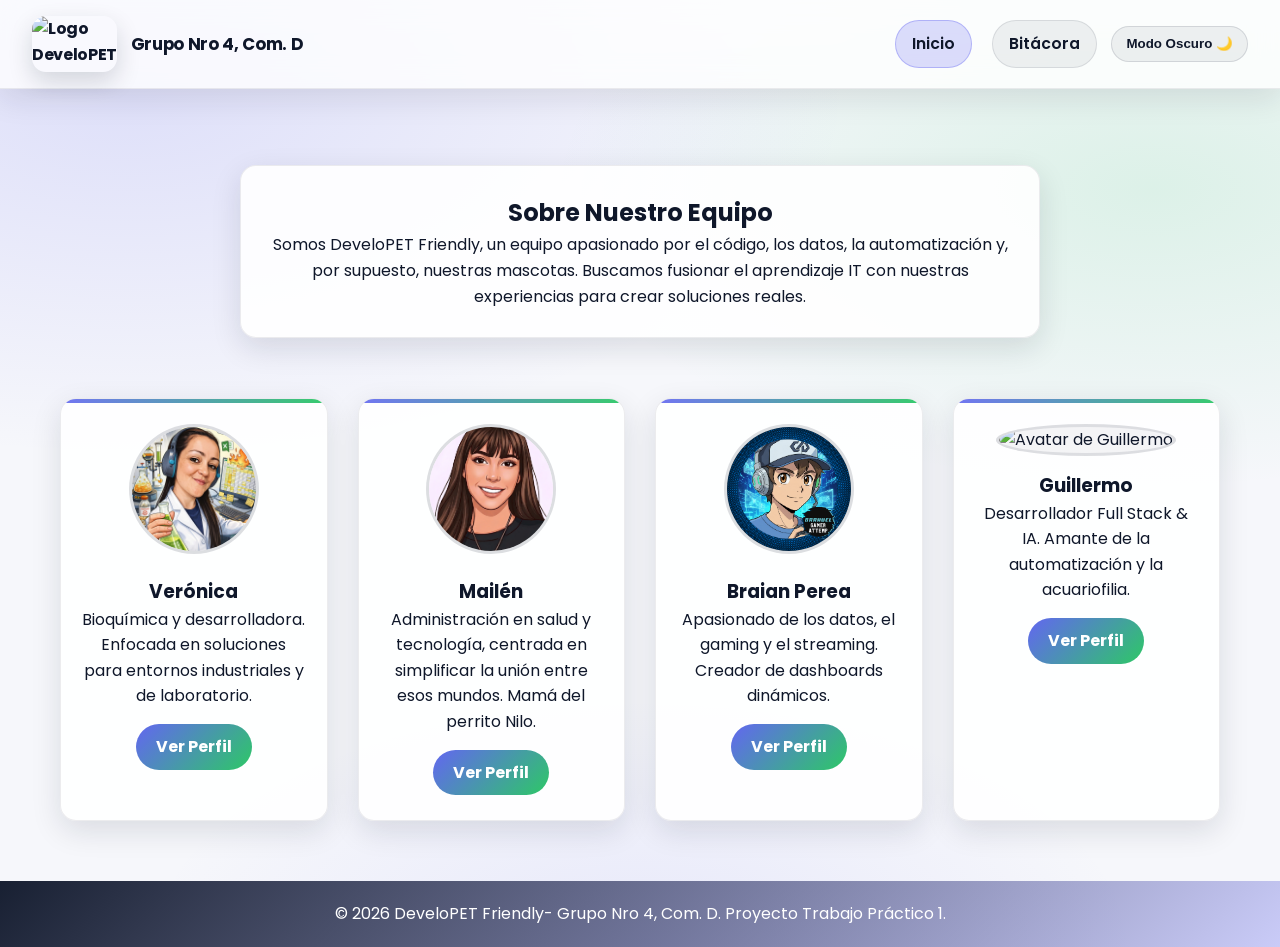
==== commit 0ffbd0b4: "update seccion discos Co-authored-by: Copilot <copilot@github.com>" ====
--- a/index.html
+++ b/index.html
@@ -14,7 +14,7 @@
         <div class="site-brand">
             <a class="brand" href="index.html" aria-label="Ir al inicio">
                 <img src="img/logodev.jpeg" alt="Logo DeveloPET Friendly">
-                <span class="brand-title">Grupo nro 4, Com. D</span>
+                <span class="brand-title">Grupo Nro 4, Com. D</span>
             </a>
         </div>
 
@@ -65,7 +65,7 @@
     </main>
 
     <footer>
-        <p>&copy; 2026 DeveloPET Friendly- Grupo nro 4, Com. D. Proyecto Trabajo Práctico 1.</p>
+        <p>&copy; 2026 DeveloPET Friendly- Grupo Nro 4, Com. D. Proyecto Trabajo Práctico 1.</p>
     </footer>
 
     <script src="js/main.js"></script>
--- a/css/styles.css
+++ b/css/styles.css
@@ -99,6 +99,47 @@
     padding: 0;
 }
 
+body.page-braian .album-carousel {
+    width: min(560px, 100%);
+    margin: 0 auto;
+    border-radius: 18px;
+    overflow: hidden;
+    border: 1px solid rgba(0, 229, 255, 0.12);
+    box-shadow: 0 12px 30px rgba(0, 0, 0, 0.35);
+    background: rgba(11, 15, 26, 0.55);
+}
+
+body.page-braian .album-carousel .carousel-item {
+    min-height: clamp(260px, 62vw, 420px);
+}
+
+body.page-braian .album-carousel .album-slide {
+    min-height: clamp(260px, 62vw, 420px);
+    display: flex;
+    align-items: center;
+    justify-content: center;
+    padding: 18px 0 78px;
+}
+
+body.page-braian .album-carousel .album-cover {
+    width: auto;
+    height: auto;
+    max-width: 82%;
+    max-height: clamp(240px, 58vw, 380px);
+    border-radius: 16px;
+    object-fit: contain;
+    box-shadow: 0 18px 45px rgba(0, 0, 0, 0.35);
+}
+
+body.page-braian .album-carousel .carousel-caption {
+    left: 0;
+    right: 0;
+    bottom: 0;
+    padding: 18px 20px;
+    text-align: left;
+    background: linear-gradient(180deg, rgba(11, 15, 26, 0) 0%, rgba(11, 15, 26, 0.82) 72%, rgba(11, 15, 26, 0.92) 100%);
+}
+
 body.page-veronica {
     font-family: "EB Garamond", serif;
     font-size: 1.2rem;
@@ -559,7 +600,7 @@
 body.page-mailen h2 {
     font-size: 2rem;
     color: #9057b9;
-    margin-left: 2rem;
+    margin-left: 3rem;
     margin-bottom: 1rem;
 }
 
@@ -579,12 +620,19 @@
 }
 
 body.page-mailen .flex-tarjetas-proyectos,
-body.page-mailen .flex-tarjetas-peliculas {
+body.page-mailen .flex-tarjetas-peliculas,
+body.page-mailen .flex-tarjetas-discos {
     display: flex;
     flex-wrap: nowrap;
-    gap: 20px;
+    gap: 10px;
     justify-content: space-around;
+    margin-bottom: 30px;
     padding: 20px;
+}
+
+body.page-mailen #discos h2,
+body.page-mailen #discos .tarjeta p {
+    text-align: center;
 }
 
 body.page-mailen .tarjeta {
@@ -612,10 +660,13 @@
 
 body.page-mailen .tarjeta img {
     width: 100%;
-    height: 150px;
-    object-fit: cover;
+    height: 180px;
+    object-fit: contain;
     border-radius: 6px;
-}
+    display: block
+}
+
+
 
 body.page-mailen #habilidades {
     padding: 3rem 1rem;
@@ -986,6 +1037,70 @@
 
 .brand-title {
     font-size: 1.05rem;
+}
+
+.back-home {
+    position: fixed;
+    top: calc(14px + env(safe-area-inset-top));
+    left: calc(14px + env(safe-area-inset-left));
+    z-index: 10050;
+    display: inline-flex;
+    align-items: center;
+    gap: 10px;
+    padding: 10px 12px;
+    border-radius: 999px;
+    text-decoration: none;
+    color: var(--text-color);
+    background: rgba(255, 255, 255, 0.78);
+    border: 1px solid rgba(15, 23, 42, 0.12);
+    box-shadow: 0 10px 26px rgba(15, 23, 42, 0.12);
+    backdrop-filter: blur(12px);
+    transition: transform 0.2s ease, background-color 0.2s ease, border-color 0.2s ease;
+}
+
+.back-home__icon {
+    width: 34px;
+    height: 34px;
+    display: grid;
+    place-items: center;
+    border-radius: 999px;
+    background: rgba(99, 102, 241, 0.18);
+    border: 1px solid rgba(99, 102, 241, 0.22);
+    font-weight: 800;
+    line-height: 1;
+}
+
+.back-home__text {
+    font-weight: 700;
+    font-size: 0.92rem;
+}
+
+.back-home:hover {
+    transform: translateY(-1px);
+    background-color: rgba(99, 102, 241, 0.14);
+    border-color: rgba(99, 102, 241, 0.22);
+}
+
+body.dark-mode .back-home {
+    background: rgba(17, 24, 39, 0.78);
+    border-color: rgba(231, 234, 243, 0.12);
+}
+
+body.dark-mode .back-home__icon {
+    background: rgba(99, 102, 241, 0.22);
+    border-color: rgba(99, 102, 241, 0.28);
+}
+
+body.page-braian .back-home {
+    background: rgba(11, 15, 26, 0.72);
+    border-color: rgba(0, 229, 255, 0.18);
+    color: var(--text);
+}
+
+body.page-mailen .back-home {
+    background: rgba(25, 5, 52, 0.72);
+    border-color: rgba(144, 87, 185, 0.25);
+    color: #e0e0e0;
 }
 
 #paw-rain {
@@ -1959,10 +2074,7 @@
     border: 1px solid rgba(15, 23, 42, 0.10);
     border-radius: 14px;
     box-shadow: var(--shadow);
-    padding: 1rem 1rem 1.1rem;
-    cursor: default;
     transition: transform 0.25s ease, box-shadow 0.25s ease, border-color 0.25s ease;
-    outline: none;
 }
 
 .roadmap-step::before {
@@ -1977,11 +2089,60 @@
     box-shadow: 0 0 0 4px rgba(99, 102, 241, 0.18), 0 0 0 9px rgba(99, 102, 241, 0.08);
 }
 
-.roadmap-step:hover,
-.roadmap-step:focus-visible {
+.roadmap-step:hover {
     transform: translateY(-2px);
     border-color: rgba(99, 102, 241, 0.35);
     box-shadow: 0 16px 35px rgba(15, 23, 42, 0.14);
+}
+
+.roadmap-step[open] {
+    border-color: rgba(99, 102, 241, 0.35);
+    box-shadow: 0 16px 35px rgba(15, 23, 42, 0.14);
+}
+
+.roadmap-summary {
+    list-style: none;
+    cursor: pointer;
+    padding: 1rem 3rem 1.1rem 1rem;
+    position: relative;
+    display: flex;
+    flex-direction: column;
+    gap: 0.65rem;
+}
+
+.roadmap-summary::-webkit-details-marker {
+    display: none;
+}
+
+.roadmap-summary::after {
+    content: "▾";
+    position: absolute;
+    right: 14px;
+    top: 18px;
+    width: 34px;
+    height: 34px;
+    display: grid;
+    place-items: center;
+    border-radius: 999px;
+    background: rgba(15, 23, 42, 0.06);
+    border: 1px solid rgba(15, 23, 42, 0.10);
+    color: rgba(15, 23, 42, 0.75);
+    transition: transform 0.2s ease, background-color 0.2s ease, border-color 0.2s ease;
+}
+
+.roadmap-step[open] > .roadmap-summary::after {
+    transform: rotate(180deg);
+}
+
+.roadmap-summary:hover::after {
+    background: rgba(99, 102, 241, 0.14);
+    border-color: rgba(99, 102, 241, 0.22);
+}
+
+.roadmap-summary:focus-visible {
+    outline: 3px solid rgba(99, 102, 241, 0.55);
+    outline-offset: 4px;
+    border-radius: 14px;
 }
 
 .roadmap-date {
@@ -1996,64 +2157,36 @@
 }
 
 .roadmap-title {
-    margin: 0.65rem 0 0;
     font-size: 1.05rem;
     color: var(--primary-color);
-}
-
-.roadmap-tooltip {
-    position: absolute;
-    left: calc(100% + 14px);
-    top: 50%;
-    transform: translateY(-50%) translateX(-8px);
-    width: min(360px, 56vw);
-    padding: 0.8rem 0.9rem;
-    border-radius: 12px;
-    border: 1px solid rgba(15, 23, 42, 0.10);
-    background: rgba(255, 255, 255, 0.96);
-    color: #1f2937;
-    font-size: 0.93rem;
-    line-height: 1.4;
-    box-shadow: 0 14px 30px rgba(15, 23, 42, 0.18);
-    opacity: 0;
-    pointer-events: none;
-    transition: opacity 0.2s ease, transform 0.2s ease;
-    z-index: 5;
-}
-
-.roadmap-tooltip::before {
-    content: "";
-    position: absolute;
-    left: -7px;
-    top: 50%;
-    width: 12px;
-    height: 12px;
-    transform: translateY(-50%) rotate(45deg);
-    background: rgba(255, 255, 255, 0.96);
-    border-left: 1px solid rgba(15, 23, 42, 0.10);
-    border-bottom: 1px solid rgba(15, 23, 42, 0.10);
-}
-
-.roadmap-step:hover .roadmap-tooltip,
-.roadmap-step:focus-visible .roadmap-tooltip {
-    opacity: 1;
-    transform: translateY(-50%) translateX(0);
+    font-weight: 700;
+    line-height: 1.25;
+    display: block;
+}
+
+.roadmap-content {
+    padding: 0 1rem 1rem;
+    border-top: 1px solid rgba(15, 23, 42, 0.08);
+    color: rgba(15, 23, 42, 0.78);
+}
+
+.roadmap-content p {
+    margin-top: 0.85rem;
 }
 
 body.dark-mode .roadmap-step {
     border-color: rgba(231, 234, 243, 0.12);
 }
 
-body.dark-mode .roadmap-tooltip {
-    background: rgba(17, 24, 39, 0.96);
-    color: rgba(231, 234, 243, 0.93);
-    border-color: rgba(231, 234, 243, 0.14);
-}
-
-body.dark-mode .roadmap-tooltip::before {
-    background: rgba(17, 24, 39, 0.96);
-    border-left-color: rgba(231, 234, 243, 0.14);
-    border-bottom-color: rgba(231, 234, 243, 0.14);
+body.dark-mode .roadmap-summary::after {
+    background: rgba(231, 234, 243, 0.08);
+    border-color: rgba(231, 234, 243, 0.12);
+    color: rgba(231, 234, 243, 0.86);
+}
+
+body.dark-mode .roadmap-content {
+    border-top-color: rgba(231, 234, 243, 0.10);
+    color: rgba(231, 234, 243, 0.78);
 }
 
 /* =========================================
@@ -2317,6 +2450,29 @@
 
 /* Ajustes para móviles generales */
 @media (max-width: 768px) {
+    body.page-bitacora {
+        min-height: 100svh;
+        min-height: 100dvh;
+        display: grid;
+        grid-template-rows: auto 1fr auto;
+    }
+
+    body.page-bitacora main {
+        min-height: 0;
+        padding: 0.75rem 0 0;
+    }
+
+    body.page-bitacora .section.bitacora-container {
+        margin: 0 auto;
+        padding: 1.25rem 0 0.75rem;
+        border-bottom: 0;
+    }
+
+    body.page-bitacora footer {
+        margin-top: 0;
+        padding-bottom: calc(20px + env(safe-area-inset-bottom));
+    }
+
     .site-header {
         flex-direction: column;
         gap: 15px;
@@ -2341,4 +2497,16 @@
         flex-direction: column;
         justify-content: center;
     }
-}+
+    .roadmap {
+        padding-left: 2rem;
+    }
+
+    .roadmap::before {
+        left: 10px;
+    }
+
+    .roadmap-step::before {
+        left: -25px;
+    }
+}
